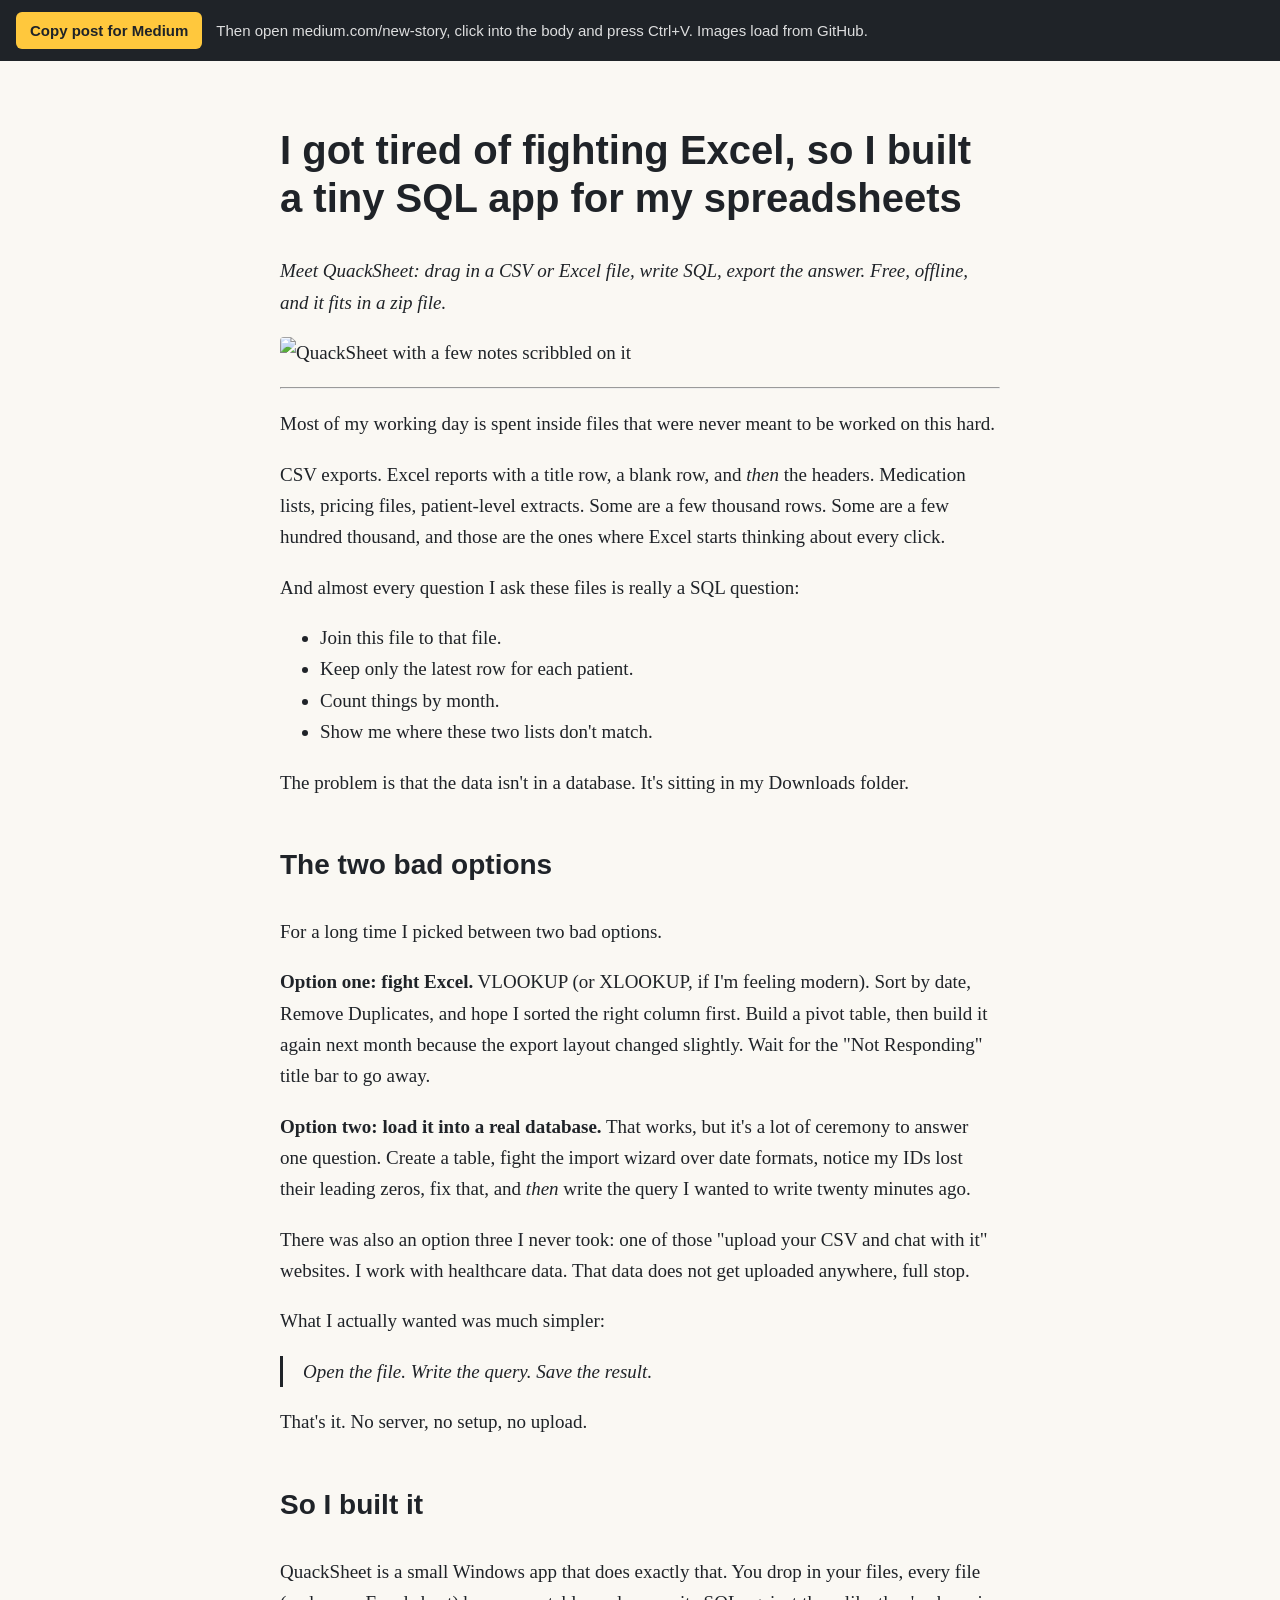
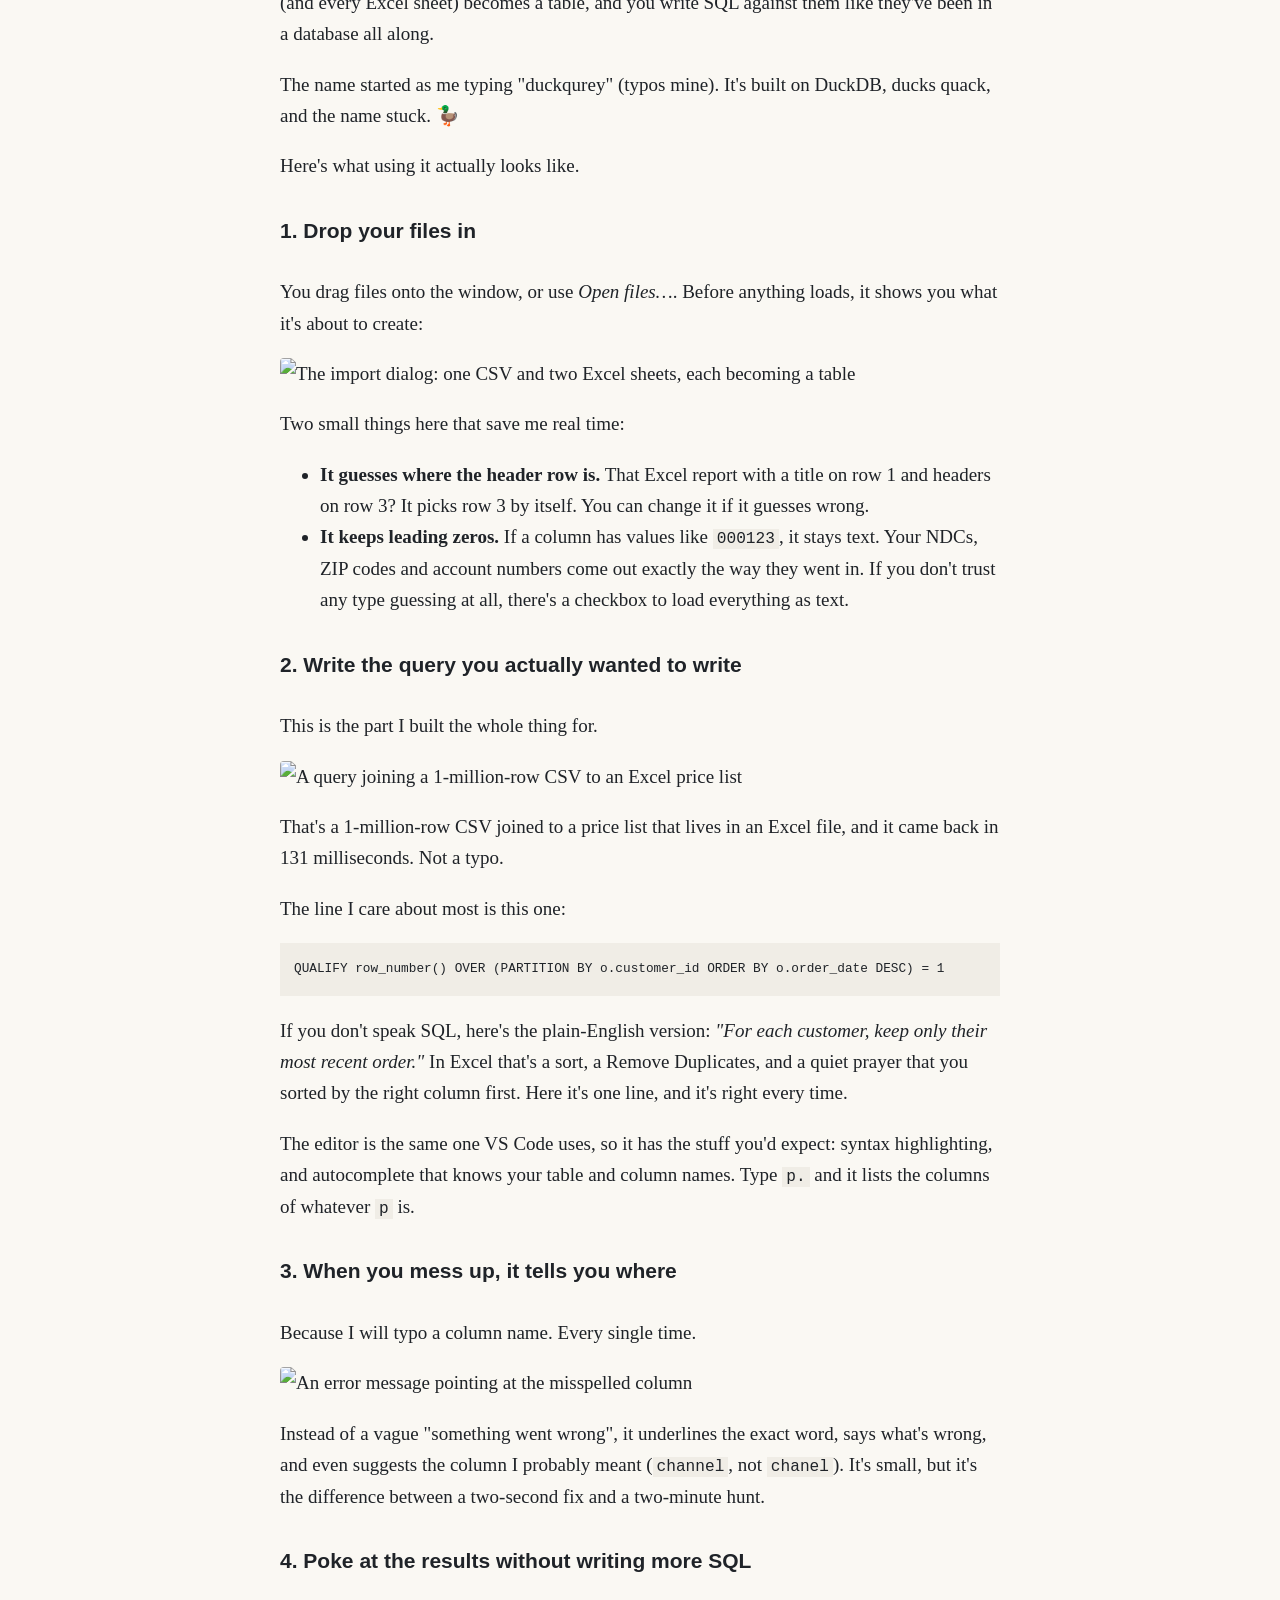
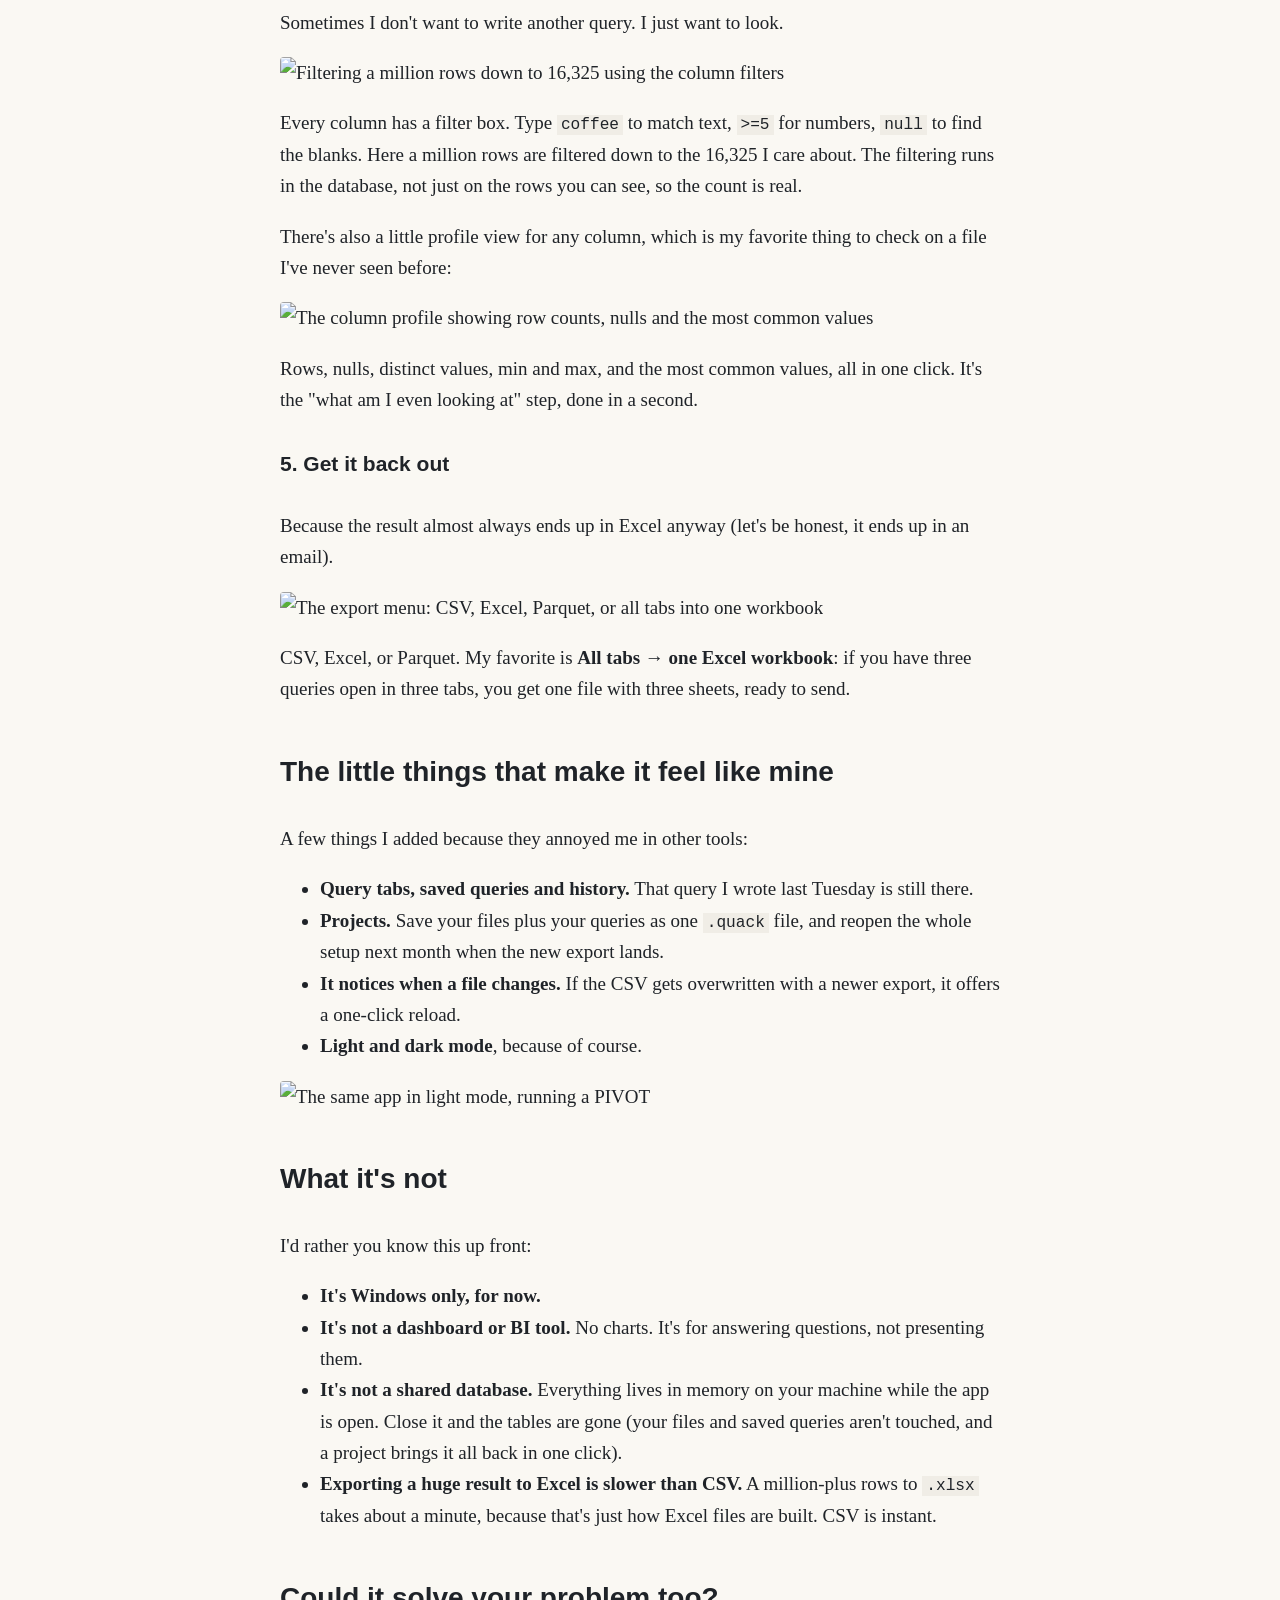
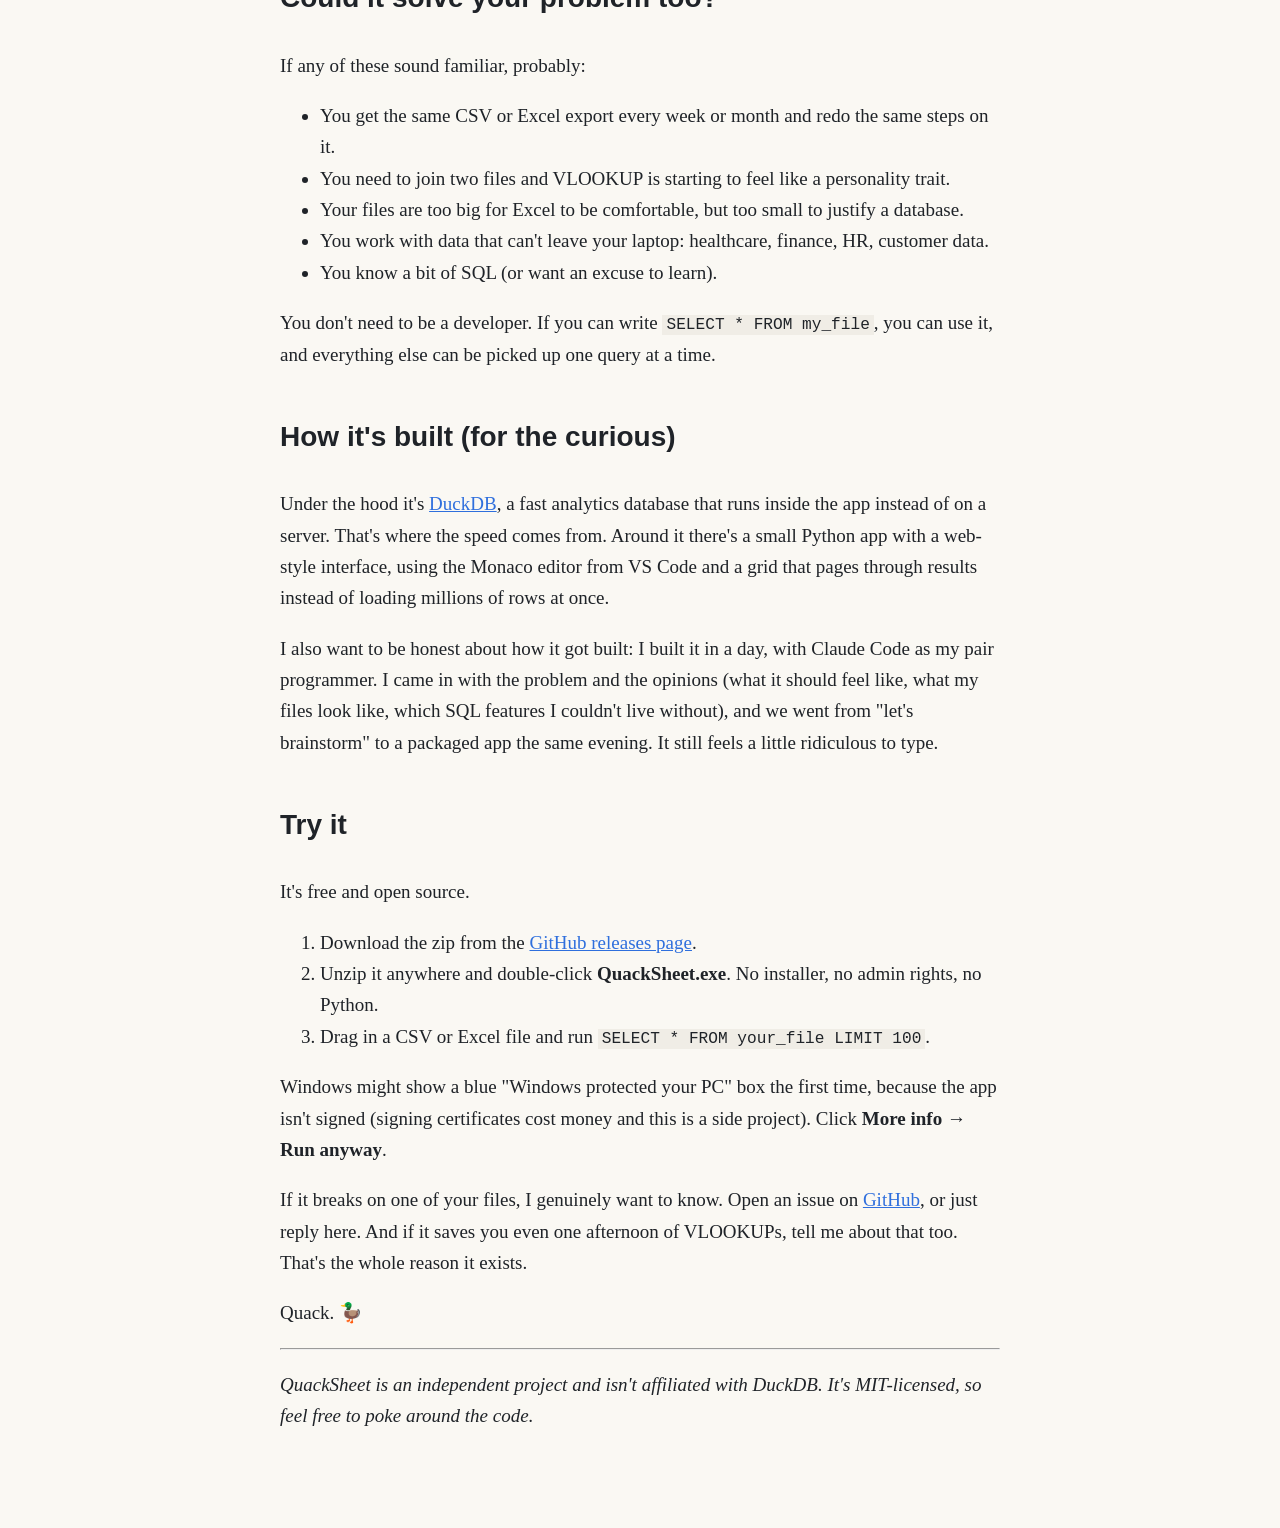
==== docs/blog/quacksheet-launch-medium.html @ 1f62eed1 "Add launch blog post and extra screenshots" ====
<!doctype html>
<html lang="en"><head><meta charset="utf-8"><title>QuackSheet launch post</title>
<style>
  :root { --bg:#faf8f3; --text:#1f2328; --muted:#6a6f78; --accent:#2f6fdd; }
  body { margin:0; background:var(--bg); color:var(--text); font:19px/1.65 Georgia, 'Times New Roman', serif; }
  .bar { position:sticky; top:0; background:#1f2328; color:#fff; font:15px/1.4 'Segoe UI', sans-serif; padding:12px 16px;
          display:flex; gap:14px; align-items:center; flex-wrap:wrap; z-index:2; }
  .bar button { font:inherit; font-weight:600; background:#ffc83d; color:#1f2328; border:0; border-radius:6px; padding:8px 14px; cursor:pointer; }
  .bar span { opacity:.85; }
  article { max-width:720px; margin:0 auto; padding:32px 16px 80px; }
  h1 { font-family:'Segoe UI', sans-serif; font-size:40px; line-height:1.2; }
  h3 { font-family:'Segoe UI', sans-serif; font-size:28px; margin-top:44px; }
  h4 { font-family:'Segoe UI', sans-serif; font-size:21px; margin-top:32px; }
  img { max-width:100%; height:auto; border-radius:4px; }
  pre { background:#f0ede6; padding:14px; overflow-x:auto; font-size:15px; }
  code { font-family:Consolas, monospace; font-size:.85em; background:#f0ede6; padding:1px 4px; }
  pre code { background:none; padding:0; }
  blockquote { border-left:3px solid var(--text); margin-left:0; padding-left:20px; font-style:italic; }
  a { color:var(--accent); }
  .ok { color:#9be29b; }
</style></head>
<body>
<div class="bar"><button id="copy">Copy post for Medium</button>
<span id="msg">Then open medium.com/new-story, click into the body and press Ctrl+V. Images load from GitHub.</span></div>
<article id="post">
<h1>I got tired of fighting Excel, so I built a tiny SQL app for my spreadsheets</h1>
<p><em>Meet QuackSheet: drag in a CSV or Excel file, write SQL, export the answer. Free, offline, and it fits in a zip file.</em></p>
<p><img alt="QuackSheet with a few notes scribbled on it" src="https://raw.githubusercontent.com/itsdaniyalm/quack-sheet/main/docs/social/quacksheet-linkedin.png" /></p>
<hr />
<p>Most of my working day is spent inside files that were never meant to be worked on this hard.</p>
<p>CSV exports. Excel reports with a title row, a blank row, and <em>then</em> the headers. Medication lists, pricing files, patient-level extracts. Some are a few thousand rows. Some are a few hundred thousand, and those are the ones where Excel starts thinking about every click.</p>
<p>And almost every question I ask these files is really a SQL question:</p>
<ul>
<li>Join this file to that file.</li>
<li>Keep only the latest row for each patient.</li>
<li>Count things by month.</li>
<li>Show me where these two lists don't match.</li>
</ul>
<p>The problem is that the data isn't in a database. It's sitting in my Downloads folder.</p>
<h3>The two bad options</h3>
<p>For a long time I picked between two bad options.</p>
<p><strong>Option one: fight Excel.</strong> VLOOKUP (or XLOOKUP, if I'm feeling modern). Sort by date, Remove Duplicates, and hope I sorted the right column first. Build a pivot table, then build it again next month because the export layout changed slightly. Wait for the "Not Responding" title bar to go away.</p>
<p><strong>Option two: load it into a real database.</strong> That works, but it's a lot of ceremony to answer one question. Create a table, fight the import wizard over date formats, notice my IDs lost their leading zeros, fix that, and <em>then</em> write the query I wanted to write twenty minutes ago.</p>
<p>There was also an option three I never took: one of those "upload your CSV and chat with it" websites. I work with healthcare data. That data does not get uploaded anywhere, full stop.</p>
<p>What I actually wanted was much simpler:</p>
<blockquote>
<p>Open the file. Write the query. Save the result.</p>
</blockquote>
<p>That's it. No server, no setup, no upload.</p>
<h3>So I built it</h3>
<p>QuackSheet is a small Windows app that does exactly that. You drop in your files, every file (and every Excel sheet) becomes a table, and you write SQL against them like they've been in a database all along.</p>
<p>The name started as me typing "duckqurey" (typos mine). It's built on DuckDB, ducks quack, and the name stuck. 🦆</p>
<p>Here's what using it actually looks like.</p>
<h4>1. Drop your files in</h4>
<p>You drag files onto the window, or use <em>Open files…</em>. Before anything loads, it shows you what it's about to create:</p>
<p><img alt="The import dialog: one CSV and two Excel sheets, each becoming a table" src="https://raw.githubusercontent.com/itsdaniyalm/quack-sheet/main/docs/screenshots/import-dark.png" /></p>
<p>Two small things here that save me real time:</p>
<ul>
<li><strong>It guesses where the header row is.</strong> That Excel report with a title on row 1 and headers on row 3? It picks row 3 by itself. You can change it if it guesses wrong.</li>
<li><strong>It keeps leading zeros.</strong> If a column has values like <code>000123</code>, it stays text. Your NDCs, ZIP codes and account numbers come out exactly the way they went in. If you don't trust any type guessing at all, there's a checkbox to load everything as text.</li>
</ul>
<h4>2. Write the query you actually wanted to write</h4>
<p>This is the part I built the whole thing for.</p>
<p><img alt="A query joining a 1-million-row CSV to an Excel price list" src="https://raw.githubusercontent.com/itsdaniyalm/quack-sheet/main/docs/screenshots/query-dark.png" /></p>
<p>That's a 1-million-row CSV joined to a price list that lives in an Excel file, and it came back in 131 milliseconds. Not a typo.</p>
<p>The line I care about most is this one:</p>
<pre><code class="language-sql">QUALIFY row_number() OVER (PARTITION BY o.customer_id ORDER BY o.order_date DESC) = 1
</code></pre>
<p>If you don't speak SQL, here's the plain-English version: <em>"For each customer, keep only their most recent order."</em> In Excel that's a sort, a Remove Duplicates, and a quiet prayer that you sorted by the right column first. Here it's one line, and it's right every time.</p>
<p>The editor is the same one VS Code uses, so it has the stuff you'd expect: syntax highlighting, and autocomplete that knows your table and column names. Type <code>p.</code> and it lists the columns of whatever <code>p</code> is.</p>
<h4>3. When you mess up, it tells you where</h4>
<p>Because I will typo a column name. Every single time.</p>
<p><img alt="An error message pointing at the misspelled column" src="https://raw.githubusercontent.com/itsdaniyalm/quack-sheet/main/docs/screenshots/error-dark.png" /></p>
<p>Instead of a vague "something went wrong", it underlines the exact word, says what's wrong, and even suggests the column I probably meant (<code>channel</code>, not <code>chanel</code>). It's small, but it's the difference between a two-second fix and a two-minute hunt.</p>
<h4>4. Poke at the results without writing more SQL</h4>
<p>Sometimes I don't want to write another query. I just want to look.</p>
<p><img alt="Filtering a million rows down to 16,325 using the column filters" src="https://raw.githubusercontent.com/itsdaniyalm/quack-sheet/main/docs/screenshots/filter-dark.png" /></p>
<p>Every column has a filter box. Type <code>coffee</code> to match text, <code>&gt;=5</code> for numbers, <code>null</code> to find the blanks. Here a million rows are filtered down to the 16,325 I care about. The filtering runs in the database, not just on the rows you can see, so the count is real.</p>
<p>There's also a little profile view for any column, which is my favorite thing to check on a file I've never seen before:</p>
<p><img alt="The column profile showing row counts, nulls and the most common values" src="https://raw.githubusercontent.com/itsdaniyalm/quack-sheet/main/docs/screenshots/profile-dark.png" /></p>
<p>Rows, nulls, distinct values, min and max, and the most common values, all in one click. It's the "what am I even looking at" step, done in a second.</p>
<h4>5. Get it back out</h4>
<p>Because the result almost always ends up in Excel anyway (let's be honest, it ends up in an email).</p>
<p><img alt="The export menu: CSV, Excel, Parquet, or all tabs into one workbook" src="https://raw.githubusercontent.com/itsdaniyalm/quack-sheet/main/docs/screenshots/export-menu-dark.png" /></p>
<p>CSV, Excel, or Parquet. My favorite is <strong>All tabs → one Excel workbook</strong>: if you have three queries open in three tabs, you get one file with three sheets, ready to send.</p>
<h3>The little things that make it feel like mine</h3>
<p>A few things I added because they annoyed me in other tools:</p>
<ul>
<li><strong>Query tabs, saved queries and history.</strong> That query I wrote last Tuesday is still there.</li>
<li><strong>Projects.</strong> Save your files plus your queries as one <code>.quack</code> file, and reopen the whole setup next month when the new export lands.</li>
<li><strong>It notices when a file changes.</strong> If the CSV gets overwritten with a newer export, it offers a one-click reload.</li>
<li><strong>Light and dark mode</strong>, because of course.</li>
</ul>
<p><img alt="The same app in light mode, running a PIVOT" src="https://raw.githubusercontent.com/itsdaniyalm/quack-sheet/main/docs/screenshots/pivot-light.png" /></p>
<h3>What it's not</h3>
<p>I'd rather you know this up front:</p>
<ul>
<li><strong>It's Windows only, for now.</strong></li>
<li><strong>It's not a dashboard or BI tool.</strong> No charts. It's for answering questions, not presenting them.</li>
<li><strong>It's not a shared database.</strong> Everything lives in memory on your machine while the app is open. Close it and the tables are gone (your files and saved queries aren't touched, and a project brings it all back in one click).</li>
<li><strong>Exporting a huge result to Excel is slower than CSV.</strong> A million-plus rows to <code>.xlsx</code> takes about a minute, because that's just how Excel files are built. CSV is instant.</li>
</ul>
<h3>Could it solve your problem too?</h3>
<p>If any of these sound familiar, probably:</p>
<ul>
<li>You get the same CSV or Excel export every week or month and redo the same steps on it.</li>
<li>You need to join two files and VLOOKUP is starting to feel like a personality trait.</li>
<li>Your files are too big for Excel to be comfortable, but too small to justify a database.</li>
<li>You work with data that can't leave your laptop: healthcare, finance, HR, customer data.</li>
<li>You know a bit of SQL (or want an excuse to learn).</li>
</ul>
<p>You don't need to be a developer. If you can write <code>SELECT * FROM my_file</code>, you can use it, and everything else can be picked up one query at a time.</p>
<h3>How it's built (for the curious)</h3>
<p>Under the hood it's <a href="https://duckdb.org">DuckDB</a>, a fast analytics database that runs inside the app instead of on a server. That's where the speed comes from. Around it there's a small Python app with a web-style interface, using the Monaco editor from VS Code and a grid that pages through results instead of loading millions of rows at once.</p>
<p>I also want to be honest about how it got built: I built it in a day, with Claude Code as my pair programmer. I came in with the problem and the opinions (what it should feel like, what my files look like, which SQL features I couldn't live without), and we went from "let's brainstorm" to a packaged app the same evening. It still feels a little ridiculous to type.</p>
<h3>Try it</h3>
<p>It's free and open source.</p>
<ol>
<li>Download the zip from the <a href="https://github.com/itsdaniyalm/quack-sheet/releases/latest">GitHub releases page</a>.</li>
<li>Unzip it anywhere and double-click <strong>QuackSheet.exe</strong>. No installer, no admin rights, no Python.</li>
<li>Drag in a CSV or Excel file and run <code>SELECT * FROM your_file LIMIT 100</code>.</li>
</ol>
<p>Windows might show a blue "Windows protected your PC" box the first time, because the app isn't signed (signing certificates cost money and this is a side project). Click <strong>More info → Run anyway</strong>.</p>
<p>If it breaks on one of your files, I genuinely want to know. Open an issue on <a href="https://github.com/itsdaniyalm/quack-sheet">GitHub</a>, or just reply here. And if it saves you even one afternoon of VLOOKUPs, tell me about that too. That's the whole reason it exists.</p>
<p>Quack. 🦆</p>
<hr />
<p><em>QuackSheet is an independent project and isn't affiliated with DuckDB. It's MIT-licensed, so feel free to poke around the code.</em></p>
</article>
<script>
document.getElementById('copy').onclick = () => {
  const sel = window.getSelection(); const r = document.createRange();
  r.selectNodeContents(document.getElementById('post')); sel.removeAllRanges(); sel.addRange(r);
  const ok = document.execCommand('copy'); sel.removeAllRanges();
  const m = document.getElementById('msg');
  m.textContent = ok ? 'Copied! Paste it into a new Medium story (Ctrl+V).' : 'Copy failed. Select the article and press Ctrl+C instead.';
  m.className = ok ? 'ok' : '';
};
</script>
</body></html>
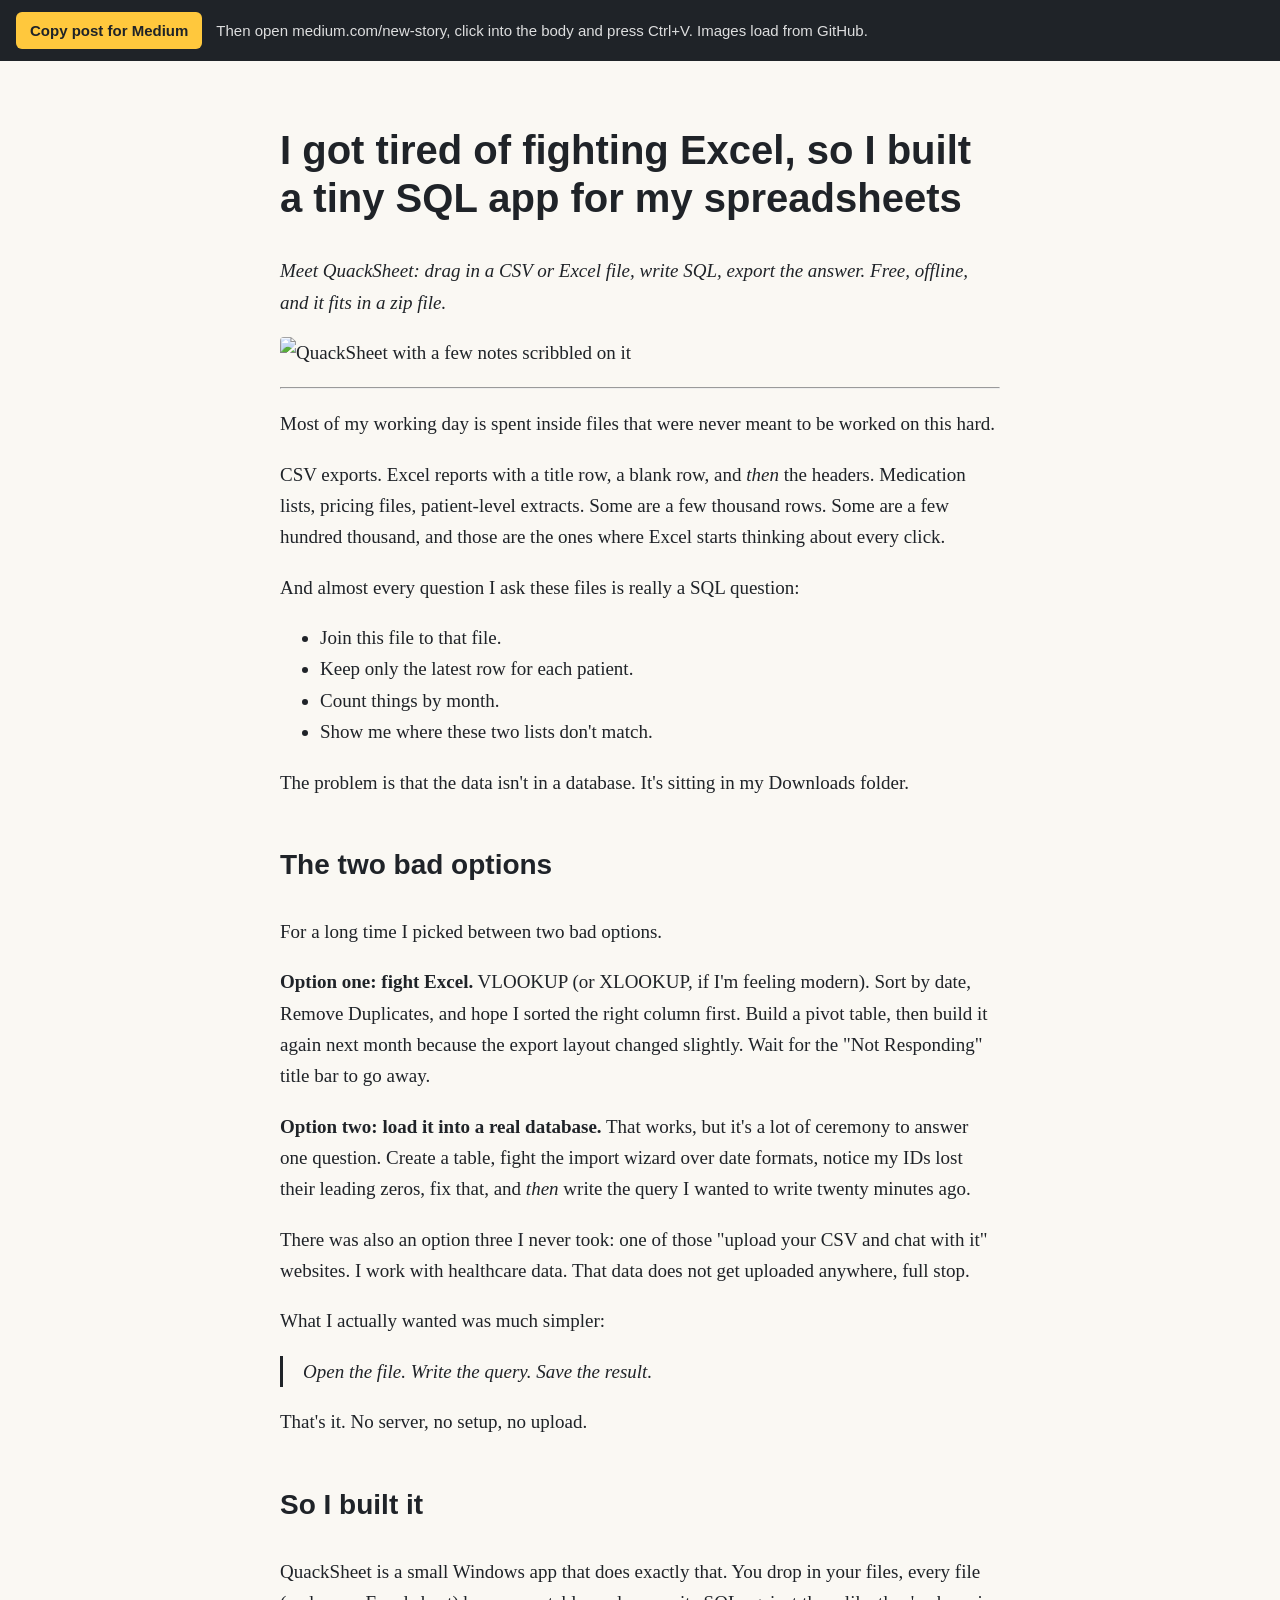
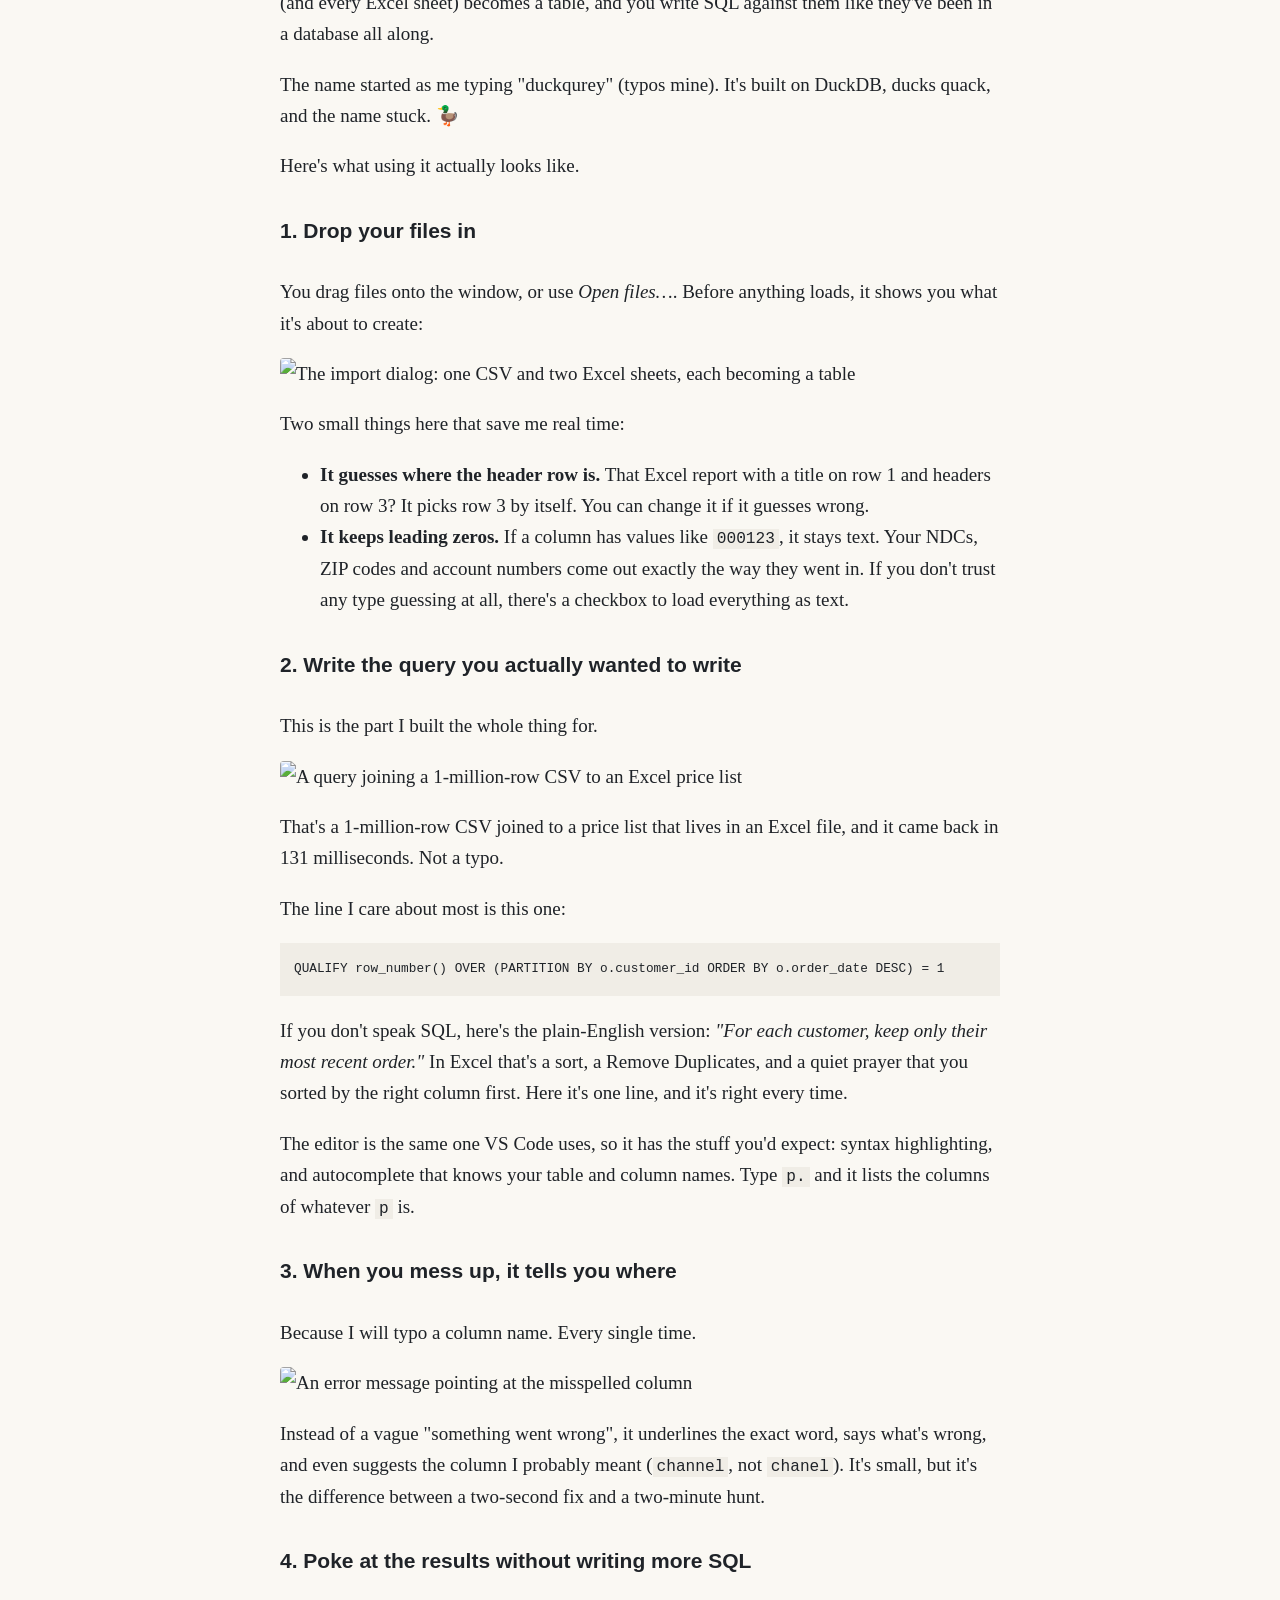
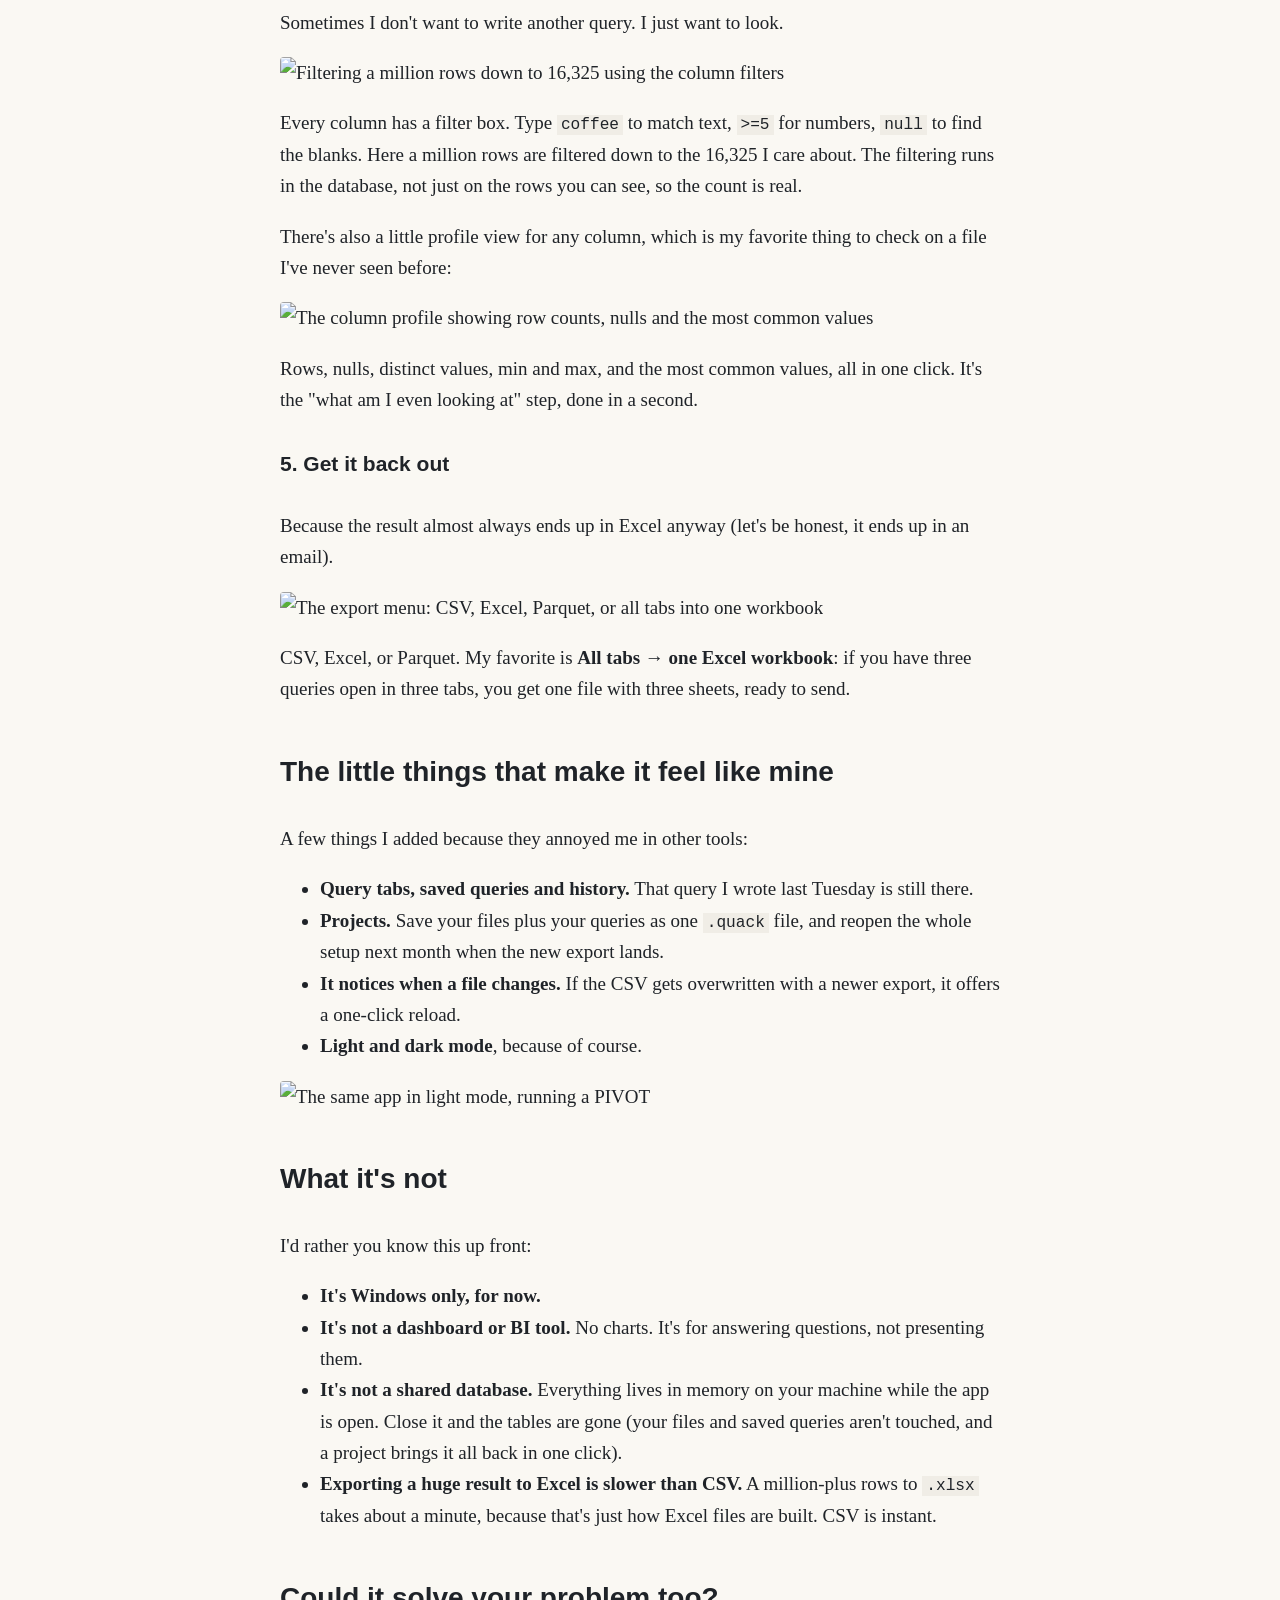
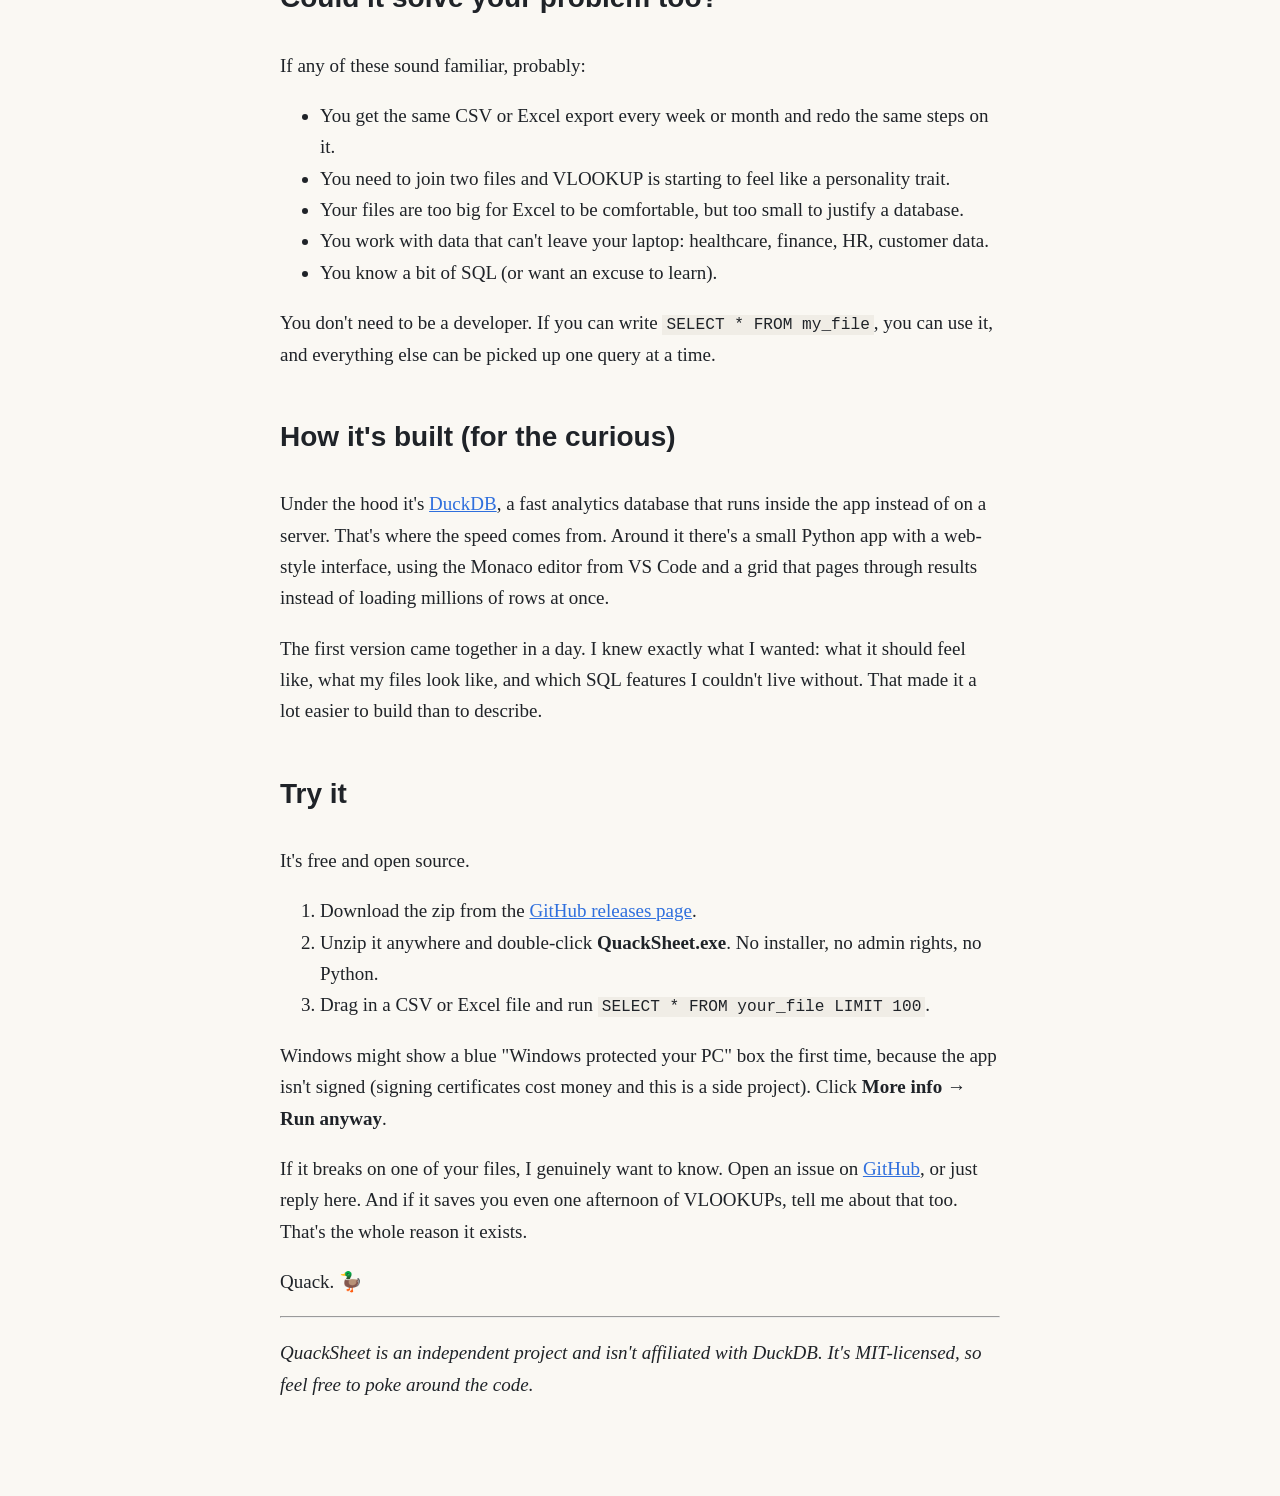
==== commit e5ea2579: "Blog post: tidy up the how-it's-built section" ====
--- a/docs/blog/quacksheet-launch-medium.html
+++ b/docs/blog/quacksheet-launch-medium.html
@@ -112,7 +112,7 @@
 <p>You don't need to be a developer. If you can write <code>SELECT * FROM my_file</code>, you can use it, and everything else can be picked up one query at a time.</p>
 <h3>How it's built (for the curious)</h3>
 <p>Under the hood it's <a href="https://duckdb.org">DuckDB</a>, a fast analytics database that runs inside the app instead of on a server. That's where the speed comes from. Around it there's a small Python app with a web-style interface, using the Monaco editor from VS Code and a grid that pages through results instead of loading millions of rows at once.</p>
-<p>I also want to be honest about how it got built: I built it in a day, with Claude Code as my pair programmer. I came in with the problem and the opinions (what it should feel like, what my files look like, which SQL features I couldn't live without), and we went from "let's brainstorm" to a packaged app the same evening. It still feels a little ridiculous to type.</p>
+<p>The first version came together in a day. I knew exactly what I wanted: what it should feel like, what my files look like, and which SQL features I couldn't live without. That made it a lot easier to build than to describe.</p>
 <h3>Try it</h3>
 <p>It's free and open source.</p>
 <ol>
